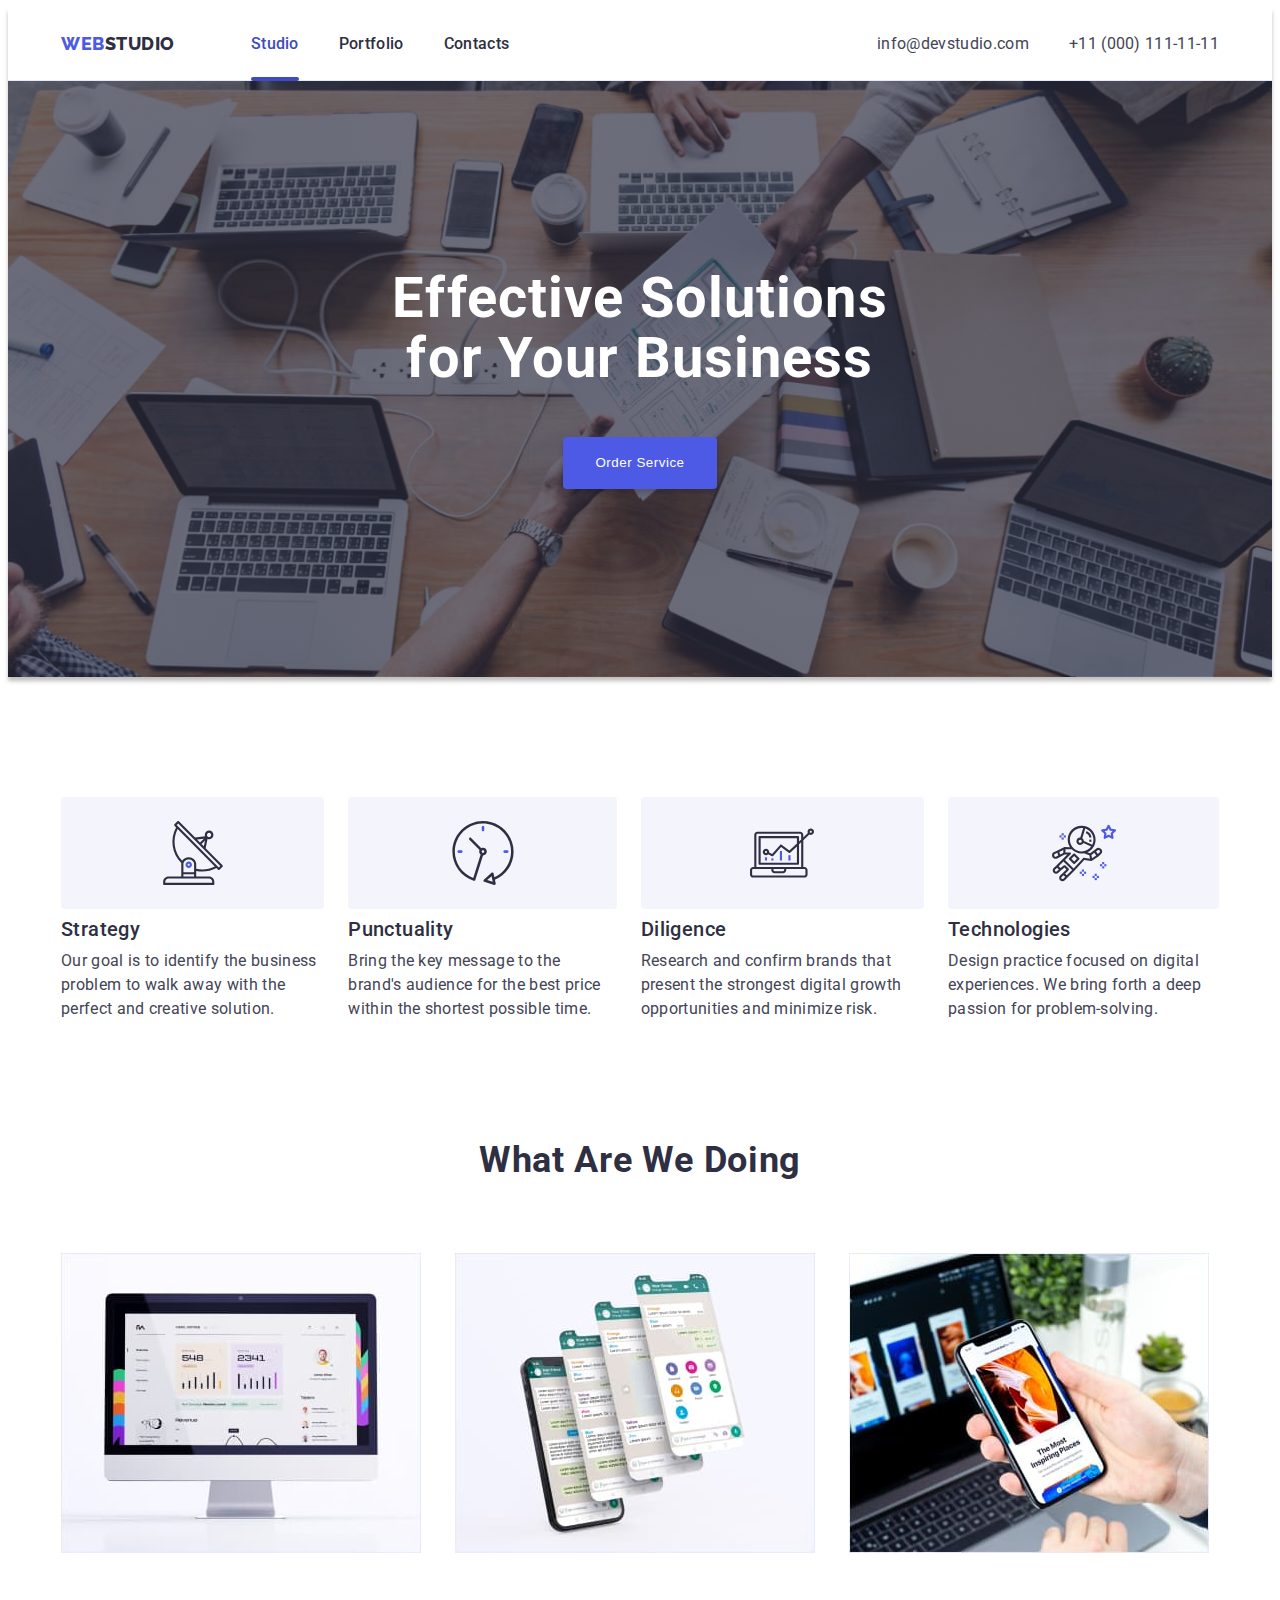
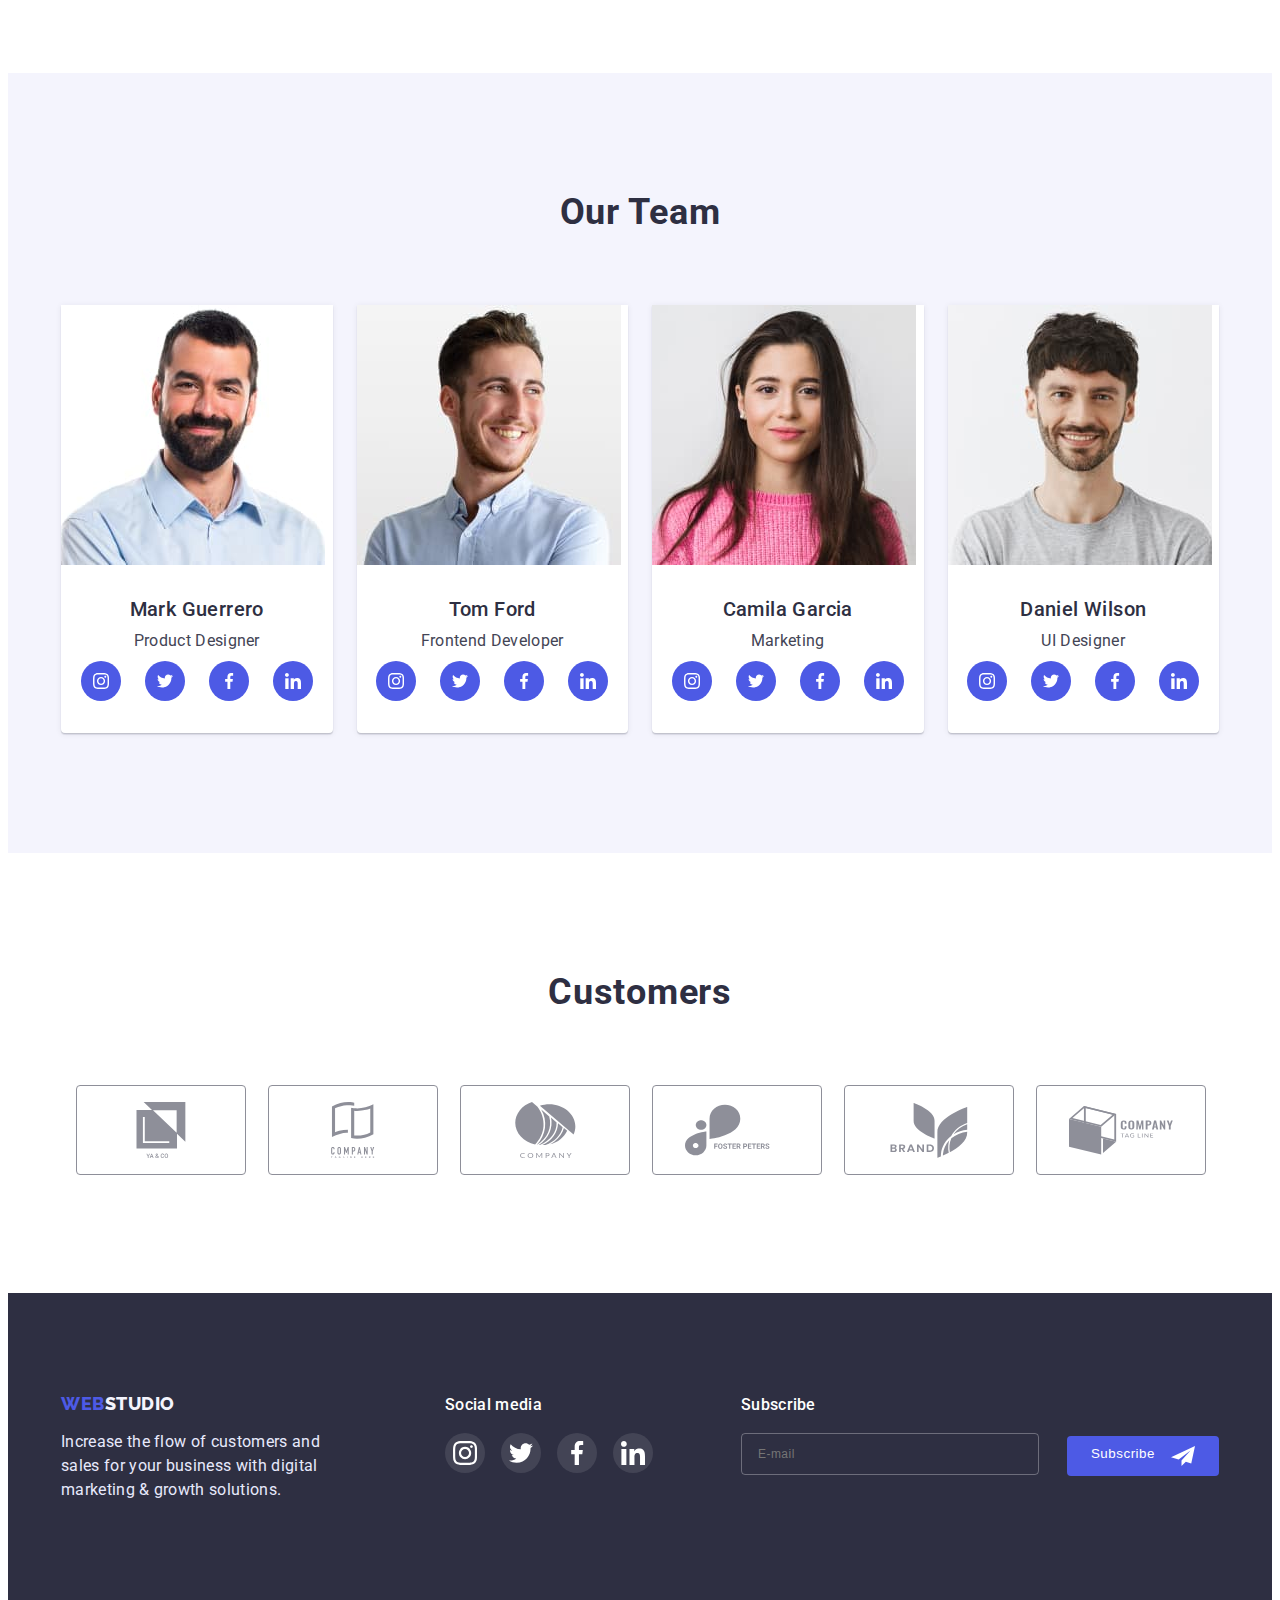
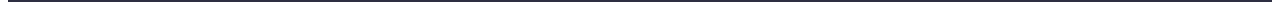
==== index.html @ 87331905 "Initial commit" ====
<!DOCTYPE html>
<html lang="en">
  <head>
    <meta charset="UTF-8" />
    <meta http-equiv="X-UA-Compatible" content="IE=edge" />
    <meta name="viewport" content="width=device-width, initial-scale=1.0" />
    <title>Webstudio</title>
    <!-- Fonts -->
    <link rel="preconnect" href="https://fonts.gstatic.com" />
    <link rel="preconnect" href="https://fonts.googleapis.com" />
    <link rel="preconnect" href="https://fonts.gstatic.com" crossorigin />
    <link
      href="https://fonts.googleapis.com/css2?family=Raleway:wght@800&family=Roboto:wght@400;500;700;900&display=swap"
      rel="stylesheet"
    />
    <!-- Normalize -->
    <link
      rel="stylesheet"
      href="https://cdnjs.cloudflare.com/ajax/libs/modern-normalize/1.1.0/modern-normalize.min.css"
      integrity="sha512-wpPYUAdjBVSE4KJnH1VR1HeZfpl1ub8YT/NKx4PuQ5NmX2tKuGu6U/JRp5y+Y8XG2tV+wKQpNHVUX03MfMFn9Q=="
      crossorigin="anonymous"
      referrerpolicy="no-referrer"
    />
    <!-- Styles -->
    <link rel="stylesheet" href="./css/styles.css" />
  </head>
  <body>
    <header class="header">
      <div class="container header-container">
        <nav class="header-nav">
          <a class="logo" href="./index.html">
            <span class="logo-text">Web</span>Studio
          </a>

          <ul class="header-menu">
            <li><a class="header-link link-page" href="">Studio</a></li>
            <li>
              <a class="header-link" href="./portfolio.html">Portfolio</a>
            </li>
            <li><a class="header-link" href="">Contacts</a></li>
          </ul>
        </nav>

        <address class="address">
          <ul class="address-menu">
            <li>
              <a class="address-link" href="mailto:info@devstudio.com"
                >info@devstudio.com
              </a>
            </li>
            <li>
              <a class="address-link" href="tel:+110001111111"
                >+11 (000) 111-11-11
              </a>
            </li>
          </ul>
        </address>
      </div>
    </header>
    <main>
      <section class="hero">
        <div class="container">
          <h1 class="hero-title">Effective Solutions for Your Business</h1>
          <button class="hero-btn" type="button" data-modal-open>
            Order Service
          </button>
        </div>
      </section>
      <section class="section future">
        <div class="container">
          <h2 class="visually-hidden">Skills</h2>
          <ul class="section-list">
            <li class="section-item icon-antenna">
              <h3 class="section-subtitle">Strategy</h3>
              <p class="section-text">
                Our goal is to identify the business problem to walk away with
                the perfect and creative solution.
              </p>
            </li>
            <li class="section-item icon-clock">
              <h3 class="section-subtitle">Punctuality</h3>
              <p class="section-text">
                Bring the key message to the brand's audience for the best price
                within the shortest possible time.
              </p>
            </li>
            <li class="section-item icon-diagram">
              <h3 class="section-subtitle">Diligence</h3>
              <p class="section-text">
                Research and confirm brands that present the strongest digital
                growth opportunities and minimize risk.
              </p>
            </li>
            <li class="section-item icon-astronaut">
              <h3 class="section-subtitle">Technologies</h3>
              <p class="section-text">
                Design practice focused on digital experiences. We bring forth a
                deep passion for problem-solving.
              </p>
            </li>
          </ul>
        </div>
      </section>
      <section class="section">
        <div class="container">
          <h2 class="section-title">What are we doing</h2>
          <ul class="work-list">
            <li class="work-item">
              <img src="./images/display.jpg" alt="one display" width="360" />
            </li>
            <li class="work-item">
              <img src="./images/phone.jpg" alt="thour phone" width="360" />
            </li>
            <li class="work-item">
              <img src="./images/laptop.jpg" alt="laptop phone" width="360" />
            </li>
          </ul>
        </div>
      </section>
      <section class="section section-bg">
        <div class="container">
          <h2 class="section-title">Our Team</h2>
          <ul class="team-list">
            <li class="team-item">
              <img
                src="./images/team_card_one.jpg"
                alt="Mark Guerrero"
                width="264"
              />
              <div class="team-content">
                <h3 class="section-subtitle">Mark Guerrero</h3>
                <p class="section-text">Product Designer</p>
                <ul class="socials-list">
                  <li class="socials-item">
                    <a class="socials-link" href="https://www.instagram.com/">
                      <svg class="socials-icon">
                        <use href="./images/icons.svg#icon-instagram"></use>
                      </svg>
                    </a>
                  </li>
                  <li class="socials-item">
                    <a class="socials-link" href="https://twitter.com/">
                      <svg class="socials-icon">
                        <use href="./images/icons.svg#icon-twitter"></use>
                      </svg>
                    </a>
                  </li>
                  <li class="socials-item">
                    <a class="socials-link" href="https://www.facebook.com/">
                      <svg class="socials-icon">
                        <use href="./images/icons.svg#icon-facebook"></use>
                      </svg>
                    </a>
                  </li>
                  <li class="socials-item">
                    <a class="socials-link" href="https://www.linkedin.com/">
                      <svg class="socials-icon">
                        <use href="./images/icons.svg#icon-linkedin"></use>
                      </svg>
                    </a>
                  </li>
                </ul>
              </div>
            </li>

            <li class="team-item">
              <img
                src="./images/team_card_two.jpg"
                alt="Tom Ford"
                width="264"
              />
              <div class="team-content">
                <h3 class="section-subtitle">Tom Ford</h3>
                <p class="section-text">Frontend Developer</p>
                <ul class="socials-list">
                  <li class="socials-item">
                    <a class="socials-link" href="https://www.instagram.com/">
                      <svg class="socials-icon">
                        <use href="./images/icons.svg#icon-instagram"></use>
                      </svg>
                    </a>
                  </li>
                  <li class="socials-item">
                    <a class="socials-link" href="https://twitter.com/">
                      <svg class="socials-icon">
                        <use href="./images/icons.svg#icon-twitter"></use>
                      </svg>
                    </a>
                  </li>
                  <li class="socials-item">
                    <a class="socials-link" href="https://www.facebook.com/">
                      <svg class="socials-icon">
                        <use href="./images/icons.svg#icon-facebook"></use>
                      </svg>
                    </a>
                  </li>
                  <li class="socials-item">
                    <a class="socials-link" href="https://www.linkedin.com/">
                      <svg class="socials-icon">
                        <use href="./images/icons.svg#icon-linkedin"></use>
                      </svg>
                    </a>
                  </li>
                </ul>
              </div>
            </li>

            <li class="team-item">
              <img
                src="./images/team_card_three.jpg"
                alt="Camila Garcia"
                width="264"
              />
              <div class="team-content">
                <h3 class="section-subtitle">Camila Garcia</h3>
                <p class="section-text">Marketing</p>
                <ul class="socials-list">
                  <li class="socials-item">
                    <a class="socials-link" href="https://www.instagram.com/">
                      <svg class="socials-icon">
                        <use href="./images/icons.svg#icon-instagram"></use>
                      </svg>
                    </a>
                  </li>
                  <li class="socials-item">
                    <a class="socials-link" href="https://twitter.com/">
                      <svg class="socials-icon">
                        <use href="./images/icons.svg#icon-twitter"></use>
                      </svg>
                    </a>
                  </li>
                  <li class="socials-item">
                    <a class="socials-link" href="https://www.facebook.com/">
                      <svg class="socials-icon">
                        <use href="./images/icons.svg#icon-facebook"></use>
                      </svg>
                    </a>
                  </li>
                  <li class="socials-item">
                    <a class="socials-link" href="https://www.linkedin.com/">
                      <svg class="socials-icon">
                        <use href="./images/icons.svg#icon-linkedin"></use>
                      </svg>
                    </a>
                  </li>
                </ul>
              </div>
            </li>

            <li class="team-item">
              <img
                src="./images/team_card_thour.jpg"
                alt="Daniel Wilson"
                width="264"
              />
              <div class="team-content">
                <h3 class="section-subtitle">Daniel Wilson</h3>
                <p class="section-text">UI Designer</p>
                <ul class="socials-list">
                  <li class="socials-item">
                    <a class="socials-link" href="https://www.instagram.com/">
                      <svg class="socials-icon">
                        <use href="./images/icons.svg#icon-instagram"></use>
                      </svg>
                    </a>
                  </li>
                  <li class="socials-item">
                    <a class="socials-link" href="https://twitter.com/">
                      <svg class="socials-icon">
                        <use href="./images/icons.svg#icon-twitter"></use>
                      </svg>
                    </a>
                  </li>
                  <li class="socials-item">
                    <a class="socials-link" href="https://www.facebook.com/">
                      <svg class="socials-icon">
                        <use href="./images/icons.svg#icon-facebook"></use>
                      </svg>
                    </a>
                  </li>
                  <li class="socials-item">
                    <a class="socials-link" href="https://www.linkedin.com/">
                      <svg class="socials-icon">
                        <use href="./images/icons.svg#icon-linkedin"></use>
                      </svg>
                    </a>
                  </li>
                </ul>
              </div>
            </li>
          </ul>
        </div>
      </section>
      <section class="section">
        <div class="container">
          <h2 class="section-title">Customers</h2>
          <ul class="section-customers-list">
            <li class="section-customers-item">
              <a class="section-customers-link" href="#">
                <svg class="section-customers-icon">
                  <use href="./images/icons.svg#icon-group-4"></use>
                </svg>
              </a>
            </li>
            <li class="section-customers-item">
              <a class="section-customers-link" href="#">
                <svg class="section-customers-icon">
                  <use href="./images/icons.svg#icon-group-1"></use>
                </svg>
              </a>
            </li>
            <li class="section-customers-item">
              <a class="section-customers-link" href="#">
                <svg class="section-customers-icon">
                  <use href="./images/icons.svg#icon-group-2"></use>
                </svg>
              </a>
            </li>
            <li class="section-customers-item">
              <a class="section-customers-link" href="#">
                <svg class="section-customers-icon">
                  <use href="./images/icons.svg#icon-group-3"></use>
                </svg>
              </a>
            </li>
            <li class="section-customers-item">
              <a class="section-customers-link" href="#">
                <svg class="section-customers-icon">
                  <use href="./images/icons.svg#icon-group-5"></use>
                </svg>
              </a>
            </li>
            <li class="section-customers-item">
              <a class="section-customers-link" href="#">
                <svg class="section-customers-icon">
                  <use href="./images/icons.svg#icon-group-6"></use>
                </svg>
              </a>
            </li>
          </ul>
        </div>
      </section>
    </main>
    <footer class="footer">
      <div class="container footer-container">
        <div>
          <a class="footer-logo" href="./index.html">
            <span class="footer-logo-text">Web</span>Studio
          </a>
          <p class="footer-text">
            Increase the flow of customers and sales for your business with
            digital marketing & growth solutions.
          </p>
        </div>
        <div class="footer-socials">
          <h2 class="footer-socials-title">Social media</h2>
          <ul class="footer-socials-list">
            <li class="footer-socials-item">
              <a class="footer-socials-link" href="https://www.instagram.com/">
                <svg class="footer-socials-icon">
                  <use href="./images/icons.svg#icon-instagram"></use>
                </svg>
              </a>
            </li>
            <li class="footer-socials-item">
              <a class="footer-socials-link" href="https://twitter.com/">
                <svg class="footer-socials-icon">
                  <use href="./images/icons.svg#icon-twitter"></use>
                </svg>
              </a>
            </li>
            <li class="footer-socials-item">
              <a class="footer-socials-link" href="https://www.facebook.com/">
                <svg class="footer-socials-icon">
                  <use href="./images/icons.svg#icon-facebook"></use>
                </svg>
              </a>
            </li>
            <li class="footer-socials-item">
              <a class="footer-socials-link" href="https://www.linkedin.com/">
                <svg class="footer-socials-icon">
                  <use href="./images/icons.svg#icon-linkedin"></use>
                </svg>
              </a>
            </li>
          </ul>
        </div>

        <form class="subscribe">
          <h2 class="footer-socials-title">Subscribe</h2>
          <input
            class="subscribe-email"
            name="email"
            type="email"
            placeholder="E-mail"
          />
          <button class="footer-btn" type="submit">
            Subscribe
            <svg class="footer-icon-subscribe">
              <use href="./images/icons.svg#icon-telegram"></use>
            </svg>
          </button>
        </form>
      </div>
    </footer>

    <!-- Modal  -->
    <div class="backdrop is-hidden" data-modal>
      <div class="modal">
        <button class="modal-close" type="button" data-modal-close>
          <svg class="modal-close-icon">
            <use href="images/icons.svg#icon-close"></use>
          </svg>
        </button>

        <!-- Form  -->

        <div class="contact-form">
          <p class="contact-text">
            Leave your contacts and we will call you back
          </p>
          <form name="form" autocomplete="off">
            <label class="form-label" for="user-name">Name</label>
            <div class="form-group">
              <input
                class="form-input"
                id="user-name"
                type="text"
                name="user-name"
              />
              <svg class="form-icon" width="18" height="18">
                <use href="images/icons.svg#icon-person"></use>
              </svg>
            </div>

            <label class="form-label" for="user-phone">Phone</label>
            <div class="form-group">
              <input
                class="form-input"
                id="user-phone"
                type="tel"
                name="user-phone"
              />
              <svg class="form-icon" width="18" height="24">
                <use href="images/icons.svg#icon-phone1"></use>
              </svg>
            </div>

            <label class="form-label" for="user-email">Email</label>
            <div class="form-group">
              <input
                class="form-input"
                id="user-email"
                type="email"
                name="user-email"
              />
              <svg class="form-icon" width="18" height="24">
                <use href="images/icons.svg#icon-email"></use>
              </svg>
            </div>

            <label class="form-label form-label-comment" for="user-comment"
              >Comment
              <textarea
                class="form-textarea"
                name="user-comment"
                id="user-comment"
                placeholder="Text input"
              >
              </textarea>
            </label>

            <div class="form-group">
              <label class="form-accept">
                <input
                  class="form-accept-chekbox"
                  type="checkbox"
                  name="accept-privacy"
                />
                <span class="checkbox">
                  <svg class="checked-icon">
                    <use href="./images/icons.svg#icon-vector"></use>
                  </svg>
                </span>
                <span class="form-accept-text"
                  >I accept the terms and conditions of the</span
                >
                <a class="web-privacy" href="#">Privacy Policy</a>
              </label>
            </div>
            <button class="hero-btn contact-form-btn" type="submit">
              Send
            </button>
          </form>
        </div>
      </div>
    </div>

    <script src="./js/modal.js"></script>
  </body>
</html>
---- css/styles.css ----
:root {
  --color-brand: #4d5ae5;
  --color-pressed-state: #404bbf;
  --color-title: #2e2f42;
  --color-text: #434455;
  --color-primary: #ffffff;
  --timing-function: 250ms cubic-bezier(0.4, 0, 0.2, 1);
}

body {
  font-family: 'Roboto', sans-serif;
  font-size: 16px;
  background-color: var(--color-primary);
  color: var(--color-text);
}

p,
h1,
h2,
h3,
h4,
h5,
h6 {
  margin: 0;
}

img {
  display: block;
  max-width: 100%;
  height: auto;
  object-fit: cover;
}

.container {
  width: 1158px;
  margin: 0 auto;
  padding: 0 15px;
}

ul {
  list-style-type: none;
  margin: 0;
  padding: 0;
}

/* Head  */

.header {
  border-bottom: 1px solid #e7e9fc;
  box-shadow: 0px 4px 4px rgba(0, 0, 0, 0.25);
}

.header-container {
  display: flex;
  align-items: center;
}

.header-nav {
  display: flex;
  align-items: center;
  flex-grow: 1;
  gap: 76px;
}

.logo {
  color: var(--color-title);
  font-size: 18px;
  line-height: 1.33;
  font-weight: 800;
  text-decoration: none;
  text-transform: uppercase;
  font-family: 'Raleway', sans-serif;
  letter-spacing: 0.03em;
}

.logo-text {
  color: var(--color-brand);
}

.header-menu {
  display: flex;
  gap: 40px;
}

.header-link {
  display: block;
  padding: 24px 0;

  position: relative;

  color: var(--color-title);
  font-weight: 500;
  text-decoration: none;
  letter-spacing: 0.02em;
  line-height: 1.5;

  transition: color var(--timing-function);
}

.link-page {
  color: var(--color-pressed-state);
}

.link-page::after {
  content: '';

  position: absolute;

  display: block;
  bottom: -1px;
  width: 100%;
  height: 4px;
  border-radius: 4px;

  background-color: var(--color-pressed-state);
}

.header-link:hover {
  color: var(--color-pressed-state);
}

.address-menu {
  display: flex;
  gap: 40px;
}

.address-link {
  color: var(--color-text);
  text-decoration: none;
  font-style: normal;
  letter-spacing: 0.02em;
  line-height: 1.5;

  padding: 24px 0;

  transition: color var(--timing-function);
}

.address-link:hover {
  color: var(--color-pressed-state);
}

/* Hero */
.hero {
  background-color: rgba(46, 47, 66, 0.7);
  background-image: linear-gradient(
      rgba(46, 47, 66, 0.7),
      rgba(46, 47, 66, 0.7)
    ),
    url('../images/people-office.jpg');
  background-repeat: no-repeat;
  background-position: center;
  background-size: cover;
  box-shadow: 0px 4px 4px rgba(0, 0, 0, 0.25);

  max-width: 1440px;
  text-align: center;

  margin-left: auto;
  margin-right: auto;
  padding-top: 188px;
  padding-bottom: 188px;
}

.hero-title {
  color: var(--color-primary);
  font-size: 56px;
  line-height: 1.07;
  text-align: center;
  letter-spacing: 0.02em;
  max-width: 496px;

  margin: 0 auto 48px;
}

.hero-btn {
  color: var(--color-primary);
  background-color: var(--color-brand);
  box-shadow: 0px 4px 4px rgba(0, 0, 0, 0.15);
  border: none;

  border-radius: 4px;
  cursor: pointer;
  font-weight: 500;
  letter-spacing: 0.04em;
  line-height: 1.5;

  padding: 16px 32px;

  transition: background-color var(--timing-function);
}

.hero-btn:hover {
  background-color: var(--color-pressed-state);
}

/* Sections */

.visually-hidden {
  position: absolute;
  width: 1px;
  height: 1px;
  margin: -1px;
  border: 0;
  padding: 0;
  white-space: nowrap;
  clip-path: inset(100%);
  clip: rect(0 0 0 0);
  overflow: hidden;
}

.section {
  padding: 120px 0;
}

.future {
  padding-bottom: 0;
}

.section-list {
  display: flex;
  gap: 24px;
}

.section-list > li {
  flex-basis: calc((100%-72px) / 4);
}

.section-item::before {
  content: '';
  display: block;
  height: 112px;
  background-color: #f4f4fd;
  border-radius: 4px;
  background-size: auto;
  background-repeat: no-repeat;
  background-position: center;
  margin-bottom: 8px;
}

.icon-antenna::before {
  background-image: url(../images/antenna.svg);
}

.icon-clock::before {
  background-image: url(../images/clock.svg);
}

.icon-diagram::before {
  background-image: url(../images/diagram.svg);
}

.icon-astronaut::before {
  background-image: url(../images/astronaut.svg);
}

.section-subtitle {
  color: var(--color-title);
  font-size: 20px;
  line-height: 1.2;
  font-weight: 500;
  letter-spacing: 0.02em;

  margin-bottom: 8px;
}

.section-text {
  letter-spacing: 0.02em;
  line-height: 1.5;
}

.section-title {
  color: var(--color-title);
  font-size: 36px;
  line-height: 1.11;
  text-transform: capitalize;
  text-align: center;
  letter-spacing: 0.02em;

  margin-bottom: 72px;
}

.section-bg {
  background-color: #f4f4fd;
}

.work-list {
  display: flex;
  flex-wrap: wrap;
  gap: 24px;
}

.work-item {
  flex-basis: calc((100% - 48px) / 3);
}

.team-list {
  display: flex;
  flex-wrap: wrap;
  gap: 24px;
}

.team-item {
  flex-basis: calc((100% - 72px) / 4);

  background-color: #ffffff;
  box-shadow: 0px 1px 6px rgba(46, 47, 66, 0.08),
    0px 1px 1px rgba(46, 47, 66, 0.16), 0px 2px 1px rgba(46, 47, 66, 0.08);
  border-radius: 0px 0px 4px 4px;
}

.team-content {
  text-align: center;
  padding: 32px 0;
}

/* Socials icons */

.socials-list {
  display: flex;
  justify-content: center;
  gap: 24px;
  margin-top: 8px;
}

.socials-item {
  width: 40px;
  height: 40px;
}

.socials-link {
  display: flex;
  align-items: center;
  justify-content: center;
  width: 100%;
  height: 100%;
  border-radius: 50%;
  background-color: var(--color-brand);
  fill: var(--color-primary);

  transition: background-color var(--timing-function);
}

.socials-link:hover,
.socials-link:focus {
  background-color: var(--color-pressed-state);
}

.socials-icon {
  width: 16px;
  height: 16px;
}

/* Customers */

.section-customers-list {
  display: flex;
  gap: 24px;
  justify-content: center;
}

.section-customers-item {
  width: 168px;
  height: 88px;
}

.section-customers-link {
  display: flex;
  align-items: center;
  justify-content: center;
  width: 100%;
  height: 100%;
  border: 1px solid #8e8f99;
  fill: #8e8f99;
  border-radius: 4px;

  transition: fill var(--timing-function), border var(--timing-function);
}

.section-customers-link:hover,
.section-customers-link:focus {
  fill: var(--color-pressed-state);
  border: 1px solid var(--color-pressed-state);
}

.section-customers-icon {
  width: 104px;
  height: 56px;
}

/* Footer  */
.footer {
  background-color: var(--color-title);

  padding-top: 100px;
  padding-bottom: 100px;
}

.footer-container {
  display: flex;
}

.footer-logo {
  color: #f4f4fd;

  text-decoration: none;
  text-transform: uppercase;
  font-family: 'Raleway', sans-serif;
  font-size: 18px;
  line-height: 1.18;
  font-weight: 800;
  letter-spacing: 0.03em;

  display: block;
  margin-bottom: 16px;
}

.footer-logo-text {
  color: var(--color-brand);
}

.footer-text {
  color: #e7e9fc;

  letter-spacing: 0.02em;
  line-height: 1.5;
  width: 264px;
}

.footer-socials {
  margin-left: 120px;
}

.footer-socials-title {
  margin-bottom: 16px;

  color: var(--color-primary);

  font-size: 16px;
  font-weight: 500;
  letter-spacing: 0.02em;
  line-height: 1.5;
}

.footer-socials-list {
  display: flex;
  justify-content: center;
  gap: 16px;
}

.footer-socials-item {
  width: 40px;
  height: 40px;
}

.footer-socials-link {
  display: flex;
  align-items: center;
  justify-content: center;
  width: 100%;
  height: 100%;
  border-radius: 50%;
  background-color: rgba(255, 255, 255, 0.1);
  fill: var(--color-primary);

  transition: background-color var(--timing-function);
}

.footer-socials-link:hover,
.footer-socials-link:focus {
  background-color: #31d0aa;
}

.footer-socials-icon {
  width: 24px;
  height: 24px;
}

.subscribe {
  margin-left: auto;
}

.subscribe-email {
  padding: 8px 16px;
  width: 264px;

  font-size: 12px;
  line-height: 2;
  letter-spacing: 0.04em;
  color: rgba(255, 255, 255, 0.6);
  background-color: transparent;

  border: 1px solid rgba(255, 255, 255, 0.3);
  border-radius: 4px;
}

.footer-btn {
  display: inline-flex;
  margin-left: 24px;
  padding: 8px 24px;

  color: var(--color-primary);
  background-color: var(--color-brand);
  border: none;

  border-radius: 4px;
  cursor: pointer;
  font-weight: 500;
  letter-spacing: 0.04em;
  line-height: 1.5;

  transition: background-color var(--timing-function);
}

.footer-btn:hover {
  background-color: var(--color-pressed-state);
}

.footer-icon-subscribe {
  fill: var(--color-primary);

  margin-left: 16px;
  width: 24px;
  height: 24px;
}

/* Portfolio  */

.section-portfolio {
  padding-top: 96px;
  padding-bottom: 120px;
}

.logo-icon {
  color: var(--color-brand);
  text-shadow: 0px 4px 4px rgba(0, 0, 0, 0.25);
}

.filters-menu {
  display: flex;
  justify-content: center;
  margin-bottom: 72px;
  gap: 24px;
}

.filters-buttons {
  background-color: #f4f4fd;
  color: var(--color-brand);

  font-weight: 400;
  text-align: center;
  letter-spacing: 0.04em;
  cursor: pointer;
  border: 1px solid #e7e9fc;
  border-radius: 4px;
  border: none;
  line-height: 1.5;

  padding: 12px 24px;

  transition: color var(--timing-function),
    background-color var(--timing-function), box-shadow var(--timing-function);
}

.filters-buttons:hover,
.filters-buttons:focus {
  color: var(--color-primary);
  background-color: var(--color-pressed-state);
  box-shadow: 0px 3px 1px rgba(0, 0, 0, 0.1), 0px 2px 1px rgba(0, 0, 0, 0.08),
    0px 2px 2px rgba(0, 0, 0, 0.12);
}

.project-list {
  display: flex;
  flex-wrap: wrap;
}

.project-item {
  flex-basis: calc((100% - 48px) / 3);
  margin-right: 24px;
  margin-bottom: 48px;
}

.project-item:nth-child(3n) {
  margin-right: 0;
}

.project-item:nth-child(n + 7) {
  margin-bottom: 0;
}

.project-link {
  display: block;
  text-decoration: none;
  color: currentColor;

  transition: box-shadow var(--timing-function);
}

.project-link:hover,
.project-link:focus {
  box-shadow: 0px 1px 6px rgba(46, 47, 66, 0.08),
    0px 1px 1px rgba(46, 47, 66, 0.16), 0px 2px 1px rgba(46, 47, 66, 0.08);
}

.project-content {
  border: 1px solid #e7e9fc;
  border-top: none;
  padding: 32px 16px;
}

.project-image {
  position: relative;
  overflow: hidden;
}

.project-description {
  position: absolute;
  top: 0;
  left: 0;
  width: 100%;
  height: 100%;

  transform: translateY(100%);
  transition: transform var(--timing-function);

  background-color: var(--color-brand);
}

.project-link:hover .project-description {
  transform: translateY(0);
}

.project-text {
  padding: 40px 32px 164px 32px;

  letter-spacing: 0.02em;
  line-height: 1.5;
  color: #f4f4fd;
}

/* Modal */

.backdrop {
  position: fixed;
  top: 0;
  left: 0;
  width: 100%;
  height: 100%;

  display: flex;
  align-items: center;
  justify-content: center;

  padding-top: 88px;
  padding-bottom: 12px;

  background-color: rgba(46, 47, 66, 0.4);

  transition: opacity var(--timing-function), visibility var(--timing-function);
}

.backdrop.is-hidden {
  opacity: 0;
  visibility: hidden;
  pointer-events: none;
}

.modal {
  position: absolute;

  top: 50%;
  left: 50%;
  transform: translate(-50%, -50%);
  padding: 72px 24px 24px;

  width: 100%;

  max-width: 408px;
  min-height: 576px;

  background-color: #fcfcfc;
  box-shadow: 0px 1px 1px rgba(0, 0, 0, 0.14), 0px 1px 3px rgba(0, 0, 0, 0.12),
    0px 2px 1px rgba(0, 0, 0, 0.2);
  border-radius: 4px;
}

.modal-close {
  position: absolute;
  top: 24px;
  right: 24px;

  display: flex;
  align-items: center;
  justify-content: center;

  border-radius: 50%;
  width: 24px;
  height: 24px;
  background: #e7e9fc;
  border: 1px solid rgba(0, 0, 0, 0.1);

  transition: background-color var(--timing-function),
    fill var(--timing-function), border var(--timing-function);
}

.modal-close-icon {
  width: 8px;
  height: 8px;
}

.modal-close:hover,
.modal-close:focus {
  background-color: var(--color-pressed-state);
  fill: var(--color-primary);
  border: none;
}

/* Form  */

.contact-form {
}

.contact-text {
  text-align: center;

  margin-bottom: 16px;

  color: var(--color-title);
  font-weight: 500;
  letter-spacing: 0.02em;
  line-height: 1.5;
}

.form-label {
  display: flex;
  flex-direction: column;
  margin-bottom: 4px;

  color: #8e8f99;
  font-size: 12px;
  line-height: 1.17;
  letter-spacing: 0.01em;
}

.form-label:nth-child(n + 2) {
  margin-top: 8px;
}

.form-label-comment {
  margin-bottom: 16px;
}

.form-group {
  position: relative;
}

.form-input {
  padding-left: 38px;
  width: 100%;
  height: 40px;

  border: 1px solid rgba(33, 33, 33, 0.2);
  border-radius: 4px;
  outline: none;

  transition: border var(--timing-function);
}

.form-input:focus {
  border: 1px solid var(--color-brand);
}

.form-icon {
  position: absolute;

  top: 50%;
  left: 16px;
  transform: translateY(-50%);

  fill: var(--color-title);

  transition: fill var(--timing-function);
}

.form-input:focus + .form-icon {
  fill: var(--color-brand);
}

.form-textarea {
  resize: none;

  width: 100%;
  height: 120px;
  padding-left: 16px;
  border: 1px solid rgba(33, 33, 33, 0.2);
  border-radius: 4px;
  outline: none;

  transition: border var(--timing-function);
}

.form-textarea:focus {
  border: 1px solid var(--color-brand);
}
.form-textarea::placeholder {
  color: rgba(117, 117, 117, 0.5);
  letter-spacing: 0.04em;
  font-size: 12px;
  line-height: 1.17;
}

.contact-form-btn {
  display: flex;
  align-content: center;
  margin: 24px auto 0 auto;
  width: 169px;
  justify-content: center;
}

.form-accept {
  color: #757575;
  font-size: 12px;
  line-height: 1.17;
  letter-spacing: 0.04em;
}
.form-accept-chekbox {
  position: absolute;
  appearance: none;
}
.checkbox {
  display: inline-flex;
  justify-content: center;
  align-items: center;
  width: 16px;
  height: 16px;
  overflow: hidden;

  border: 1.25px solid var(--color-title);
  border-radius: 2px;

  background-color: var(--color-primary);
  background-repeat: no-repeat;
  background-origin: content-box;
  background-position: 50% 50%;
}

.form-accept-chekbox:checked + .checkbox {
  background-color: var(--color-pressed-state);
  border: 1.25px solid var(--color-pressed-state);
}

.form-accept-chekbox:checked + .checkbox + .checked-icon {
  fill: var(--color-pressed-state);
}

.checked-icon {
  width: 10px;
  height: 8px;
  fill: var(--color-primary);
}

.form-accept-text {
  padding-left: 8px;
}

.web-privacy {
  color: var(--color-brand);
  text-decoration: underline;
}
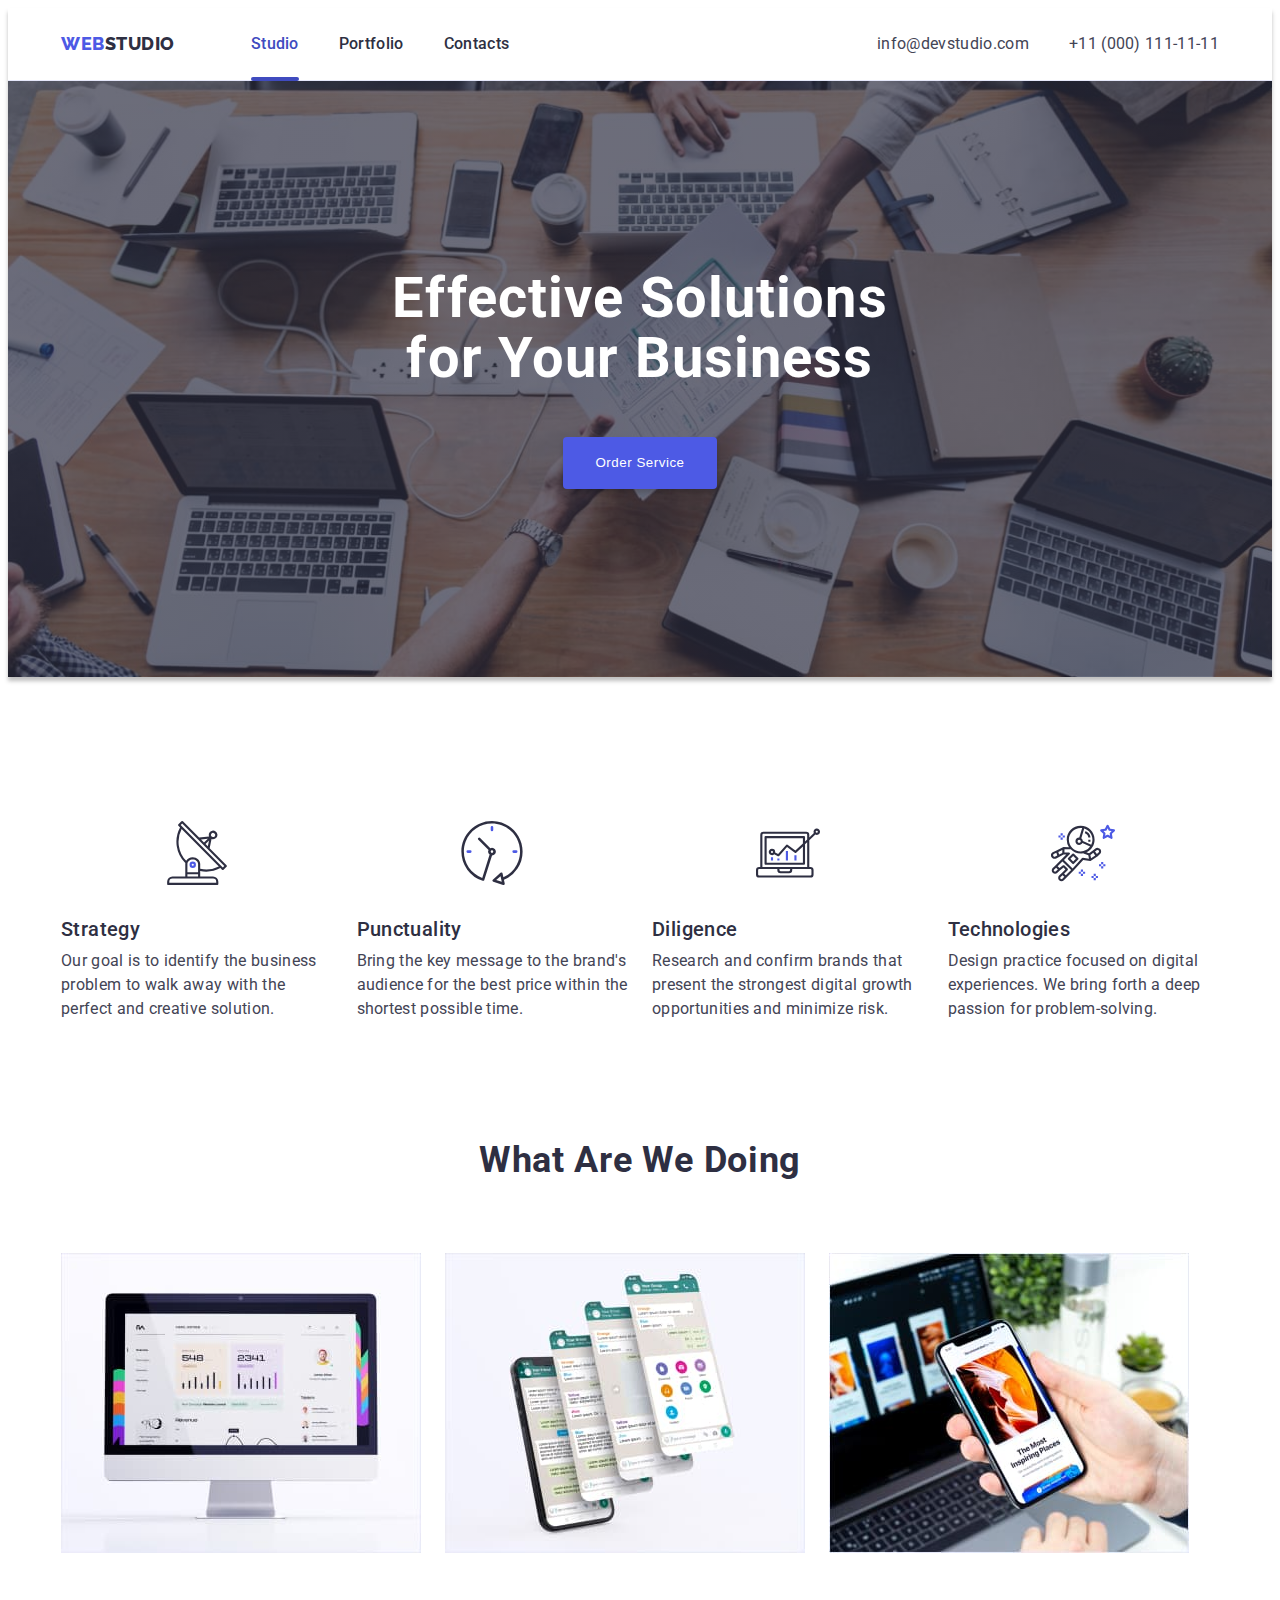
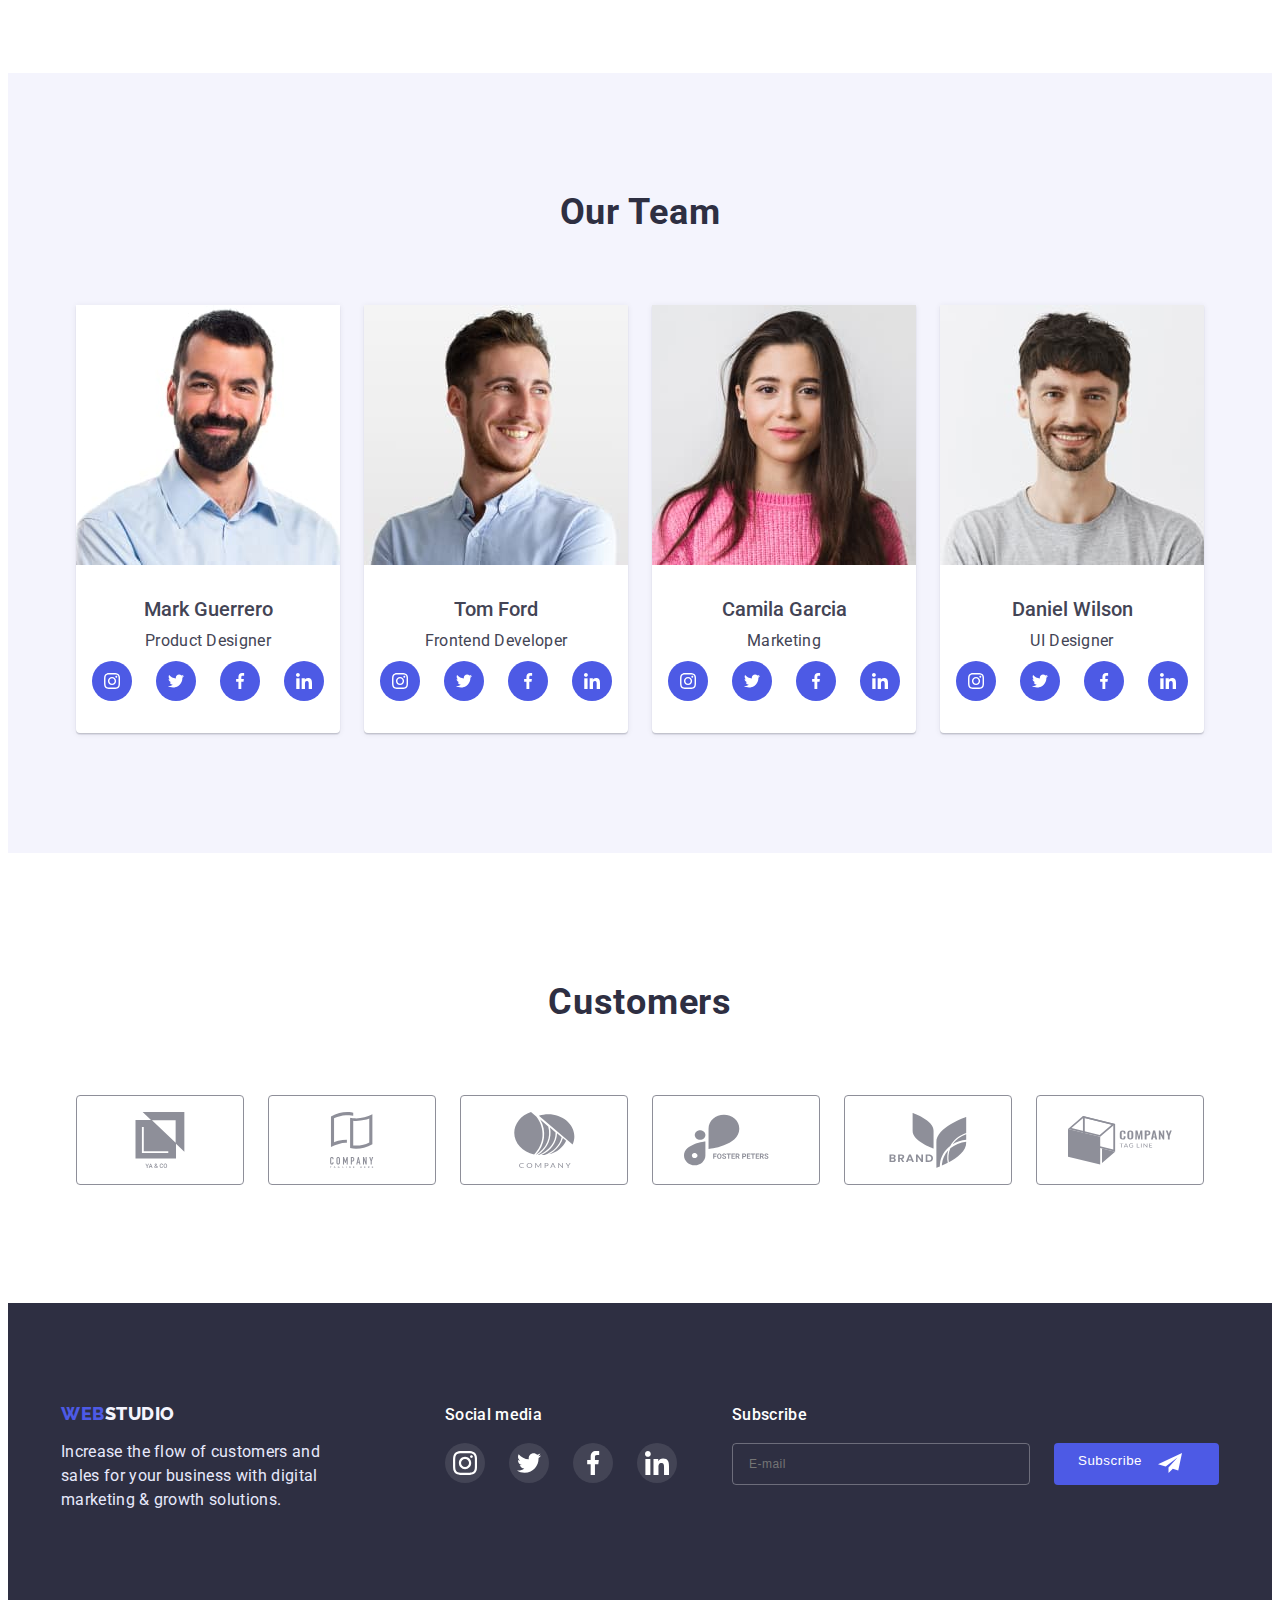
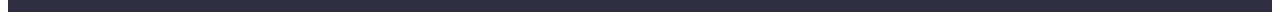
==== commit 76bcbdb2: "hw-07" ====
--- a/index.html
+++ b/index.html
@@ -24,7 +24,9 @@
     <!-- Styles -->
     <link rel="stylesheet" href="./css/styles.css" />
   </head>
+
   <body>
+    <!-- Head  -->
     <header class="header">
       <div class="container header-container">
         <nav class="header-nav">
@@ -33,7 +35,9 @@
           </a>
 
           <ul class="header-menu">
-            <li><a class="header-link link-page" href="">Studio</a></li>
+            <li>
+              <a class="header-link link-page" href="./index.html">Studio</a>
+            </li>
             <li>
               <a class="header-link" href="./portfolio.html">Portfolio</a>
             </li>
@@ -55,45 +59,146 @@
             </li>
           </ul>
         </address>
+
+        <button
+          class="menu-toggle-open js-open-menu"
+          aria-expanded="false"
+          aria-controls="mobile-menu"
+        >
+          <svg width="32" height="22">
+            <use href="./images/icons.svg#icon-menu-hamburger"></use>
+          </svg>
+        </button>
+
+        <!-- Mobile Menu -->
+        <div class="menu-container js-menu-container" id="mobile-menu">
+          <button class="menu-toggle js-close-menu">
+            <svg width="8" height="8">
+              <use href="./images/icons.svg#icon-close"></use>
+            </svg>
+          </button>
+
+          <ul class="menu-list">
+            <li class="menu-item">
+              <a href="./index.html" class="menu-link-nav">Studio</a>
+            </li>
+            <li class="menu-item">
+              <a href="./portfolio.html" class="menu-link-nav">Portfolio</a>
+            </li>
+            <li class="menu-item">
+              <a href="" class="menu-link-nav active">Contacts</a>
+            </li>
+          </ul>
+
+          <div>
+            <address class="menu-address-wrap">
+              <ul class="">
+                <li class="menu-item">
+                  <a href="tel:+110001111111" class="menu-address active"
+                    >+11 (000) 111-11-11</a
+                  >
+                </li>
+                <li class="menu-item">
+                  <a href="mailto:info@devstudio.com" class="menu-address mail"
+                    >info@devstudio.com</a
+                  >
+                </li>
+              </ul>
+            </address>
+
+            <ul class="menu-social">
+              <li class="menu-social-item">
+                <a class="menu-link" href="#">
+                  <svg class="menu-soc-icon">
+                    <use href="./images/icons.svg#icon-instagram"></use>
+                  </svg>
+                </a>
+              </li>
+              <li class="menu-social-item">
+                <a class="menu-link" href="#">
+                  <svg class="menu-soc-icon">
+                    <use href="./images/icons.svg#icon-twitter"></use>
+                  </svg>
+                </a>
+              </li>
+              <li class="menu-social-item">
+                <a class="menu-link" href="#">
+                  <svg class="menu-soc-icon">
+                    <use href="./images/icons.svg#icon-facebook"></use>
+                  </svg>
+                </a>
+              </li>
+              <li class="menu-social-item">
+                <a class="menu-link" href="#">
+                  <svg class="menu-soc-icon">
+                    <use href="./images/icons.svg#icon-linkedin"></use>
+                  </svg>
+                </a>
+              </li>
+            </ul>
+          </div>
+        </div>
       </div>
     </header>
+
     <main>
+      <!-- Hero  -->
       <section class="hero">
-        <div class="container">
-          <h1 class="hero-title">Effective Solutions for Your Business</h1>
-          <button class="hero-btn" type="button" data-modal-open>
-            Order Service
-          </button>
-        </div>
+        <h1 class="hero-title">Effective Solutions for Your Business</h1>
+        <button class="hero-btn" type="button" data-modal-open>
+          Order Service
+        </button>
       </section>
-      <section class="section future">
+
+      <!-- Advantage -->
+      <section class="advantage">
         <div class="container">
           <h2 class="visually-hidden">Skills</h2>
-          <ul class="section-list">
-            <li class="section-item icon-antenna">
+          <ul class="advantage-list">
+            <li class="advantage-item">
+              <div class="advantage-icon">
+                <svg class="advantage-img">
+                  <use href="./images/icons.svg#icon-antenna"></use>
+                </svg>
+              </div>
               <h3 class="section-subtitle">Strategy</h3>
-              <p class="section-text">
+              <p class="advantage-text">
                 Our goal is to identify the business problem to walk away with
                 the perfect and creative solution.
               </p>
             </li>
-            <li class="section-item icon-clock">
+            <li class="advantage-item">
+              <div class="advantage-icon">
+                <svg class="advantage-img">
+                  <use href="./images/icons.svg#icon-clock"></use>
+                </svg>
+              </div>
               <h3 class="section-subtitle">Punctuality</h3>
-              <p class="section-text">
+              <p class="advantage-text">
                 Bring the key message to the brand's audience for the best price
                 within the shortest possible time.
               </p>
             </li>
-            <li class="section-item icon-diagram">
+            <li class="advantage-item">
+              <div class="advantage-icon">
+                <svg class="advantage-img">
+                  <use href="./images/icons.svg#icon-diagram"></use>
+                </svg>
+              </div>
               <h3 class="section-subtitle">Diligence</h3>
-              <p class="section-text">
+              <p class="advantage-text">
                 Research and confirm brands that present the strongest digital
                 growth opportunities and minimize risk.
               </p>
             </li>
-            <li class="section-item icon-astronaut">
+            <li class="advantage-item">
+              <div class="advantage-icon">
+                <svg class="advantage-img">
+                  <use href="./images/icons.svg#icon-astronaut"></use>
+                </svg>
+              </div>
               <h3 class="section-subtitle">Technologies</h3>
-              <p class="section-text">
+              <p class="advantage-text">
                 Design practice focused on digital experiences. We bring forth a
                 deep passion for problem-solving.
               </p>
@@ -101,58 +206,85 @@
           </ul>
         </div>
       </section>
-      <section class="section">
+
+      <!-- Work  -->
+      <section class="work">
         <div class="container">
           <h2 class="section-title">What are we doing</h2>
           <ul class="work-list">
-            <li class="work-item">
-              <img src="./images/display.jpg" alt="one display" width="360" />
-            </li>
-            <li class="work-item">
-              <img src="./images/phone.jpg" alt="thour phone" width="360" />
-            </li>
-            <li class="work-item">
-              <img src="./images/laptop.jpg" alt="laptop phone" width="360" />
+            <li>
+              <img
+                class="work-img"
+                srcset="./images/display.jpg 1x, ./images/display@2.jpg 2x"
+                src="./images/display.jpg"
+                alt="one display"
+                width="360"
+              />
+            </li>
+            <li>
+              <img
+                class="work-img"
+                srcset="./images/phone.jpg 1x, ./images/phone@2.jpg 2x"
+                src="./images/phone.jpg"
+                alt="thour phone"
+                width="360"
+              />
+            </li>
+            <li>
+              <img
+                class="work-img"
+                srcset="./images/laptop.jpg 1x, ./images/laptop@2.jpg 2x"
+                src="./images/laptop.jpg"
+                alt="laptop phone"
+                width="360"
+              />
             </li>
           </ul>
         </div>
       </section>
-      <section class="section section-bg">
+
+      <!-- Our team -->
+      <section class="team">
         <div class="container">
           <h2 class="section-title">Our Team</h2>
           <ul class="team-list">
             <li class="team-item">
               <img
+                class="team-img"
+                srcset="
+                  ./images/team_card_one.jpg   1x,
+                  ./images/team_card_one@2.jpg 2x
+                "
                 src="./images/team_card_one.jpg"
                 alt="Mark Guerrero"
                 width="264"
               />
               <div class="team-content">
-                <h3 class="section-subtitle">Mark Guerrero</h3>
-                <p class="section-text">Product Designer</p>
+                <h3 class="team-title">Mark Guerrero</h3>
+                <p class="team-prof">Product Designer</p>
                 <ul class="socials-list">
-                  <li class="socials-item">
+                  <li>
                     <a class="socials-link" href="https://www.instagram.com/">
                       <svg class="socials-icon">
                         <use href="./images/icons.svg#icon-instagram"></use>
                       </svg>
                     </a>
                   </li>
-                  <li class="socials-item">
+                  <li>
                     <a class="socials-link" href="https://twitter.com/">
                       <svg class="socials-icon">
                         <use href="./images/icons.svg#icon-twitter"></use>
                       </svg>
                     </a>
                   </li>
-                  <li class="socials-item">
+                  <li>
                     <a class="socials-link" href="https://www.facebook.com/">
                       <svg class="socials-icon">
                         <use href="./images/icons.svg#icon-facebook"></use>
                       </svg>
                     </a>
                   </li>
-                  <li class="socials-item">
+                  <li>
                     <a class="socials-link" href="https://www.linkedin.com/">
                       <svg class="socials-icon">
                         <use href="./images/icons.svg#icon-linkedin"></use>
@@ -165,36 +297,41 @@
 
             <li class="team-item">
               <img
+                class="team-img"
+                srcset="
+                  ./images/team_card_two.jpg   1x,
+                  ./images/team_card_two@2.jpg 2x
+                "
                 src="./images/team_card_two.jpg"
                 alt="Tom Ford"
                 width="264"
               />
               <div class="team-content">
-                <h3 class="section-subtitle">Tom Ford</h3>
-                <p class="section-text">Frontend Developer</p>
+                <h3 class="team-title">Tom Ford</h3>
+                <p class="team-prof">Frontend Developer</p>
                 <ul class="socials-list">
-                  <li class="socials-item">
+                  <li>
                     <a class="socials-link" href="https://www.instagram.com/">
                       <svg class="socials-icon">
                         <use href="./images/icons.svg#icon-instagram"></use>
                       </svg>
                     </a>
                   </li>
-                  <li class="socials-item">
+                  <li>
                     <a class="socials-link" href="https://twitter.com/">
                       <svg class="socials-icon">
                         <use href="./images/icons.svg#icon-twitter"></use>
                       </svg>
                     </a>
                   </li>
-                  <li class="socials-item">
+                  <li>
                     <a class="socials-link" href="https://www.facebook.com/">
                       <svg class="socials-icon">
                         <use href="./images/icons.svg#icon-facebook"></use>
                       </svg>
                     </a>
                   </li>
-                  <li class="socials-item">
+                  <li>
                     <a class="socials-link" href="https://www.linkedin.com/">
                       <svg class="socials-icon">
                         <use href="./images/icons.svg#icon-linkedin"></use>
@@ -207,36 +344,41 @@
 
             <li class="team-item">
               <img
+                class="team-img"
+                srcset="
+                  ./images/team_card_three.jpg   1x,
+                  ./images/team_card_three@2.jpg 2x
+                "
                 src="./images/team_card_three.jpg"
                 alt="Camila Garcia"
                 width="264"
               />
               <div class="team-content">
-                <h3 class="section-subtitle">Camila Garcia</h3>
-                <p class="section-text">Marketing</p>
+                <h3 class="team-title">Camila Garcia</h3>
+                <p class="team-prof">Marketing</p>
                 <ul class="socials-list">
-                  <li class="socials-item">
+                  <li>
                     <a class="socials-link" href="https://www.instagram.com/">
                       <svg class="socials-icon">
                         <use href="./images/icons.svg#icon-instagram"></use>
                       </svg>
                     </a>
                   </li>
-                  <li class="socials-item">
+                  <li>
                     <a class="socials-link" href="https://twitter.com/">
                       <svg class="socials-icon">
                         <use href="./images/icons.svg#icon-twitter"></use>
                       </svg>
                     </a>
                   </li>
-                  <li class="socials-item">
+                  <li>
                     <a class="socials-link" href="https://www.facebook.com/">
                       <svg class="socials-icon">
                         <use href="./images/icons.svg#icon-facebook"></use>
                       </svg>
                     </a>
                   </li>
-                  <li class="socials-item">
+                  <li>
                     <a class="socials-link" href="https://www.linkedin.com/">
                       <svg class="socials-icon">
                         <use href="./images/icons.svg#icon-linkedin"></use>
@@ -249,36 +391,41 @@
 
             <li class="team-item">
               <img
+                class="team-img"
+                srcset="
+                  ./images/team_card_thour.jpg   1x,
+                  ./images/team_card_thour@2.jpg 2x
+                "
                 src="./images/team_card_thour.jpg"
                 alt="Daniel Wilson"
                 width="264"
               />
               <div class="team-content">
-                <h3 class="section-subtitle">Daniel Wilson</h3>
-                <p class="section-text">UI Designer</p>
+                <h3 class="team-title">Daniel Wilson</h3>
+                <p class="team-prof">UI Designer</p>
                 <ul class="socials-list">
-                  <li class="socials-item">
+                  <li>
                     <a class="socials-link" href="https://www.instagram.com/">
                       <svg class="socials-icon">
                         <use href="./images/icons.svg#icon-instagram"></use>
                       </svg>
                     </a>
                   </li>
-                  <li class="socials-item">
+                  <li>
                     <a class="socials-link" href="https://twitter.com/">
                       <svg class="socials-icon">
                         <use href="./images/icons.svg#icon-twitter"></use>
                       </svg>
                     </a>
                   </li>
-                  <li class="socials-item">
+                  <li>
                     <a class="socials-link" href="https://www.facebook.com/">
                       <svg class="socials-icon">
                         <use href="./images/icons.svg#icon-facebook"></use>
                       </svg>
                     </a>
                   </li>
-                  <li class="socials-item">
+                  <li>
                     <a class="socials-link" href="https://www.linkedin.com/">
                       <svg class="socials-icon">
                         <use href="./images/icons.svg#icon-linkedin"></use>
@@ -291,48 +438,50 @@
           </ul>
         </div>
       </section>
-      <section class="section">
+
+      <!-- Customers -->
+      <section class="customers">
         <div class="container">
           <h2 class="section-title">Customers</h2>
-          <ul class="section-customers-list">
-            <li class="section-customers-item">
-              <a class="section-customers-link" href="#">
-                <svg class="section-customers-icon">
+          <ul class="customers-list">
+            <li class="customers-item">
+              <a class="customers-link" href="#">
+                <svg class="customers-icon">
                   <use href="./images/icons.svg#icon-group-4"></use>
                 </svg>
               </a>
             </li>
-            <li class="section-customers-item">
-              <a class="section-customers-link" href="#">
-                <svg class="section-customers-icon">
+            <li class="customers-item">
+              <a class="customers-link" href="#">
+                <svg class="customers-icon">
                   <use href="./images/icons.svg#icon-group-1"></use>
                 </svg>
               </a>
             </li>
-            <li class="section-customers-item">
-              <a class="section-customers-link" href="#">
-                <svg class="section-customers-icon">
+            <li class="customers-item">
+              <a class="customers-link" href="#">
+                <svg class="customers-icon">
                   <use href="./images/icons.svg#icon-group-2"></use>
                 </svg>
               </a>
             </li>
-            <li class="section-customers-item">
-              <a class="section-customers-link" href="#">
-                <svg class="section-customers-icon">
+            <li class="customers-item">
+              <a class="customers-link" href="#">
+                <svg class="customers-icon">
                   <use href="./images/icons.svg#icon-group-3"></use>
                 </svg>
               </a>
             </li>
-            <li class="section-customers-item">
-              <a class="section-customers-link" href="#">
-                <svg class="section-customers-icon">
+            <li class="customers-item">
+              <a class="customers-link" href="#">
+                <svg class="customers-icon">
                   <use href="./images/icons.svg#icon-group-5"></use>
                 </svg>
               </a>
             </li>
-            <li class="section-customers-item">
-              <a class="section-customers-link" href="#">
-                <svg class="section-customers-icon">
+            <li class="customers-item">
+              <a class="customers-link" href="#">
+                <svg class="customers-icon">
                   <use href="./images/icons.svg#icon-group-6"></use>
                 </svg>
               </a>
@@ -341,65 +490,81 @@
         </div>
       </section>
     </main>
+
+    <!-- Footer -->
     <footer class="footer">
       <div class="container footer-container">
-        <div>
-          <a class="footer-logo" href="./index.html">
-            <span class="footer-logo-text">Web</span>Studio
-          </a>
-          <p class="footer-text">
-            Increase the flow of customers and sales for your business with
-            digital marketing & growth solutions.
-          </p>
+        <div class="footer-about">
+          <div class="footer-logo-media">
+            <a class="footer-logo" href="./index.html">
+              <span class="footer-logo-text">Web</span>Studio
+            </a>
+            <p class="footer-text">
+              Increase the flow of customers and sales for your business with
+              digital marketing & growth solutions.
+            </p>
+          </div>
+
+          <div class="footer-socials">
+            <h2 class="footer-socials-title">Social media</h2>
+            <ul class="socials-list">
+              <li>
+                <a
+                  class="socials-link footer-link"
+                  href="https://www.instagram.com/"
+                >
+                  <svg class="footer-socials-icon">
+                    <use href="./images/icons.svg#icon-instagram"></use>
+                  </svg>
+                </a>
+              </li>
+              <li>
+                <a class="socials-link footer-link" href="https://twitter.com/">
+                  <svg class="footer-socials-icon">
+                    <use href="./images/icons.svg#icon-twitter"></use>
+                  </svg>
+                </a>
+              </li>
+              <li>
+                <a
+                  class="socials-link footer-link"
+                  href="https://www.facebook.com/"
+                >
+                  <svg class="footer-socials-icon">
+                    <use href="./images/icons.svg#icon-facebook"></use>
+                  </svg>
+                </a>
+              </li>
+              <li>
+                <a
+                  class="socials-link footer-link"
+                  href="https://www.linkedin.com/"
+                >
+                  <svg class="footer-socials-icon">
+                    <use href="./images/icons.svg#icon-linkedin"></use>
+                  </svg>
+                </a>
+              </li>
+            </ul>
+          </div>
         </div>
-        <div class="footer-socials">
-          <h2 class="footer-socials-title">Social media</h2>
-          <ul class="footer-socials-list">
-            <li class="footer-socials-item">
-              <a class="footer-socials-link" href="https://www.instagram.com/">
-                <svg class="footer-socials-icon">
-                  <use href="./images/icons.svg#icon-instagram"></use>
-                </svg>
-              </a>
-            </li>
-            <li class="footer-socials-item">
-              <a class="footer-socials-link" href="https://twitter.com/">
-                <svg class="footer-socials-icon">
-                  <use href="./images/icons.svg#icon-twitter"></use>
-                </svg>
-              </a>
-            </li>
-            <li class="footer-socials-item">
-              <a class="footer-socials-link" href="https://www.facebook.com/">
-                <svg class="footer-socials-icon">
-                  <use href="./images/icons.svg#icon-facebook"></use>
-                </svg>
-              </a>
-            </li>
-            <li class="footer-socials-item">
-              <a class="footer-socials-link" href="https://www.linkedin.com/">
-                <svg class="footer-socials-icon">
-                  <use href="./images/icons.svg#icon-linkedin"></use>
-                </svg>
-              </a>
-            </li>
-          </ul>
-        </div>
 
         <form class="subscribe">
-          <h2 class="footer-socials-title">Subscribe</h2>
-          <input
-            class="subscribe-email"
-            name="email"
-            type="email"
-            placeholder="E-mail"
-          />
-          <button class="footer-btn" type="submit">
-            Subscribe
-            <svg class="footer-icon-subscribe">
-              <use href="./images/icons.svg#icon-telegram"></use>
-            </svg>
-          </button>
+          <h2 class="subscribe-title">Subscribe</h2>
+          <div class="subscribe-form">
+            <input
+              class="subscribe-email"
+              name="email"
+              type="email"
+              placeholder="E-mail"
+            />
+            <button class="footer-btn" type="submit">
+              Subscribe
+              <svg class="footer-icon-subscribe">
+                <use href="./images/icons.svg#icon-telegram"></use>
+              </svg>
+            </button>
+          </div>
         </form>
       </div>
     </footer>
@@ -415,7 +580,7 @@
 
         <!-- Form  -->
 
-        <div class="contact-form">
+        <div>
           <p class="contact-text">
             Leave your contacts and we will call you back
           </p>
@@ -496,6 +661,7 @@
       </div>
     </div>
 
+    <script src="./js/mobile-menu.js"></script>
     <script src="./js/modal.js"></script>
   </body>
 </html>
--- a/css/styles.css
+++ b/css/styles.css
@@ -15,6 +15,7 @@
 }
 
 p,
+ul,
 h1,
 h2,
 h3,
@@ -22,6 +23,16 @@
 h5,
 h6 {
   margin: 0;
+  padding: 0;
+}
+
+ul {
+  list-style-type: none;
+}
+
+a {
+  text-decoration: none;
+  color: inherit;
 }
 
 img {
@@ -32,15 +43,23 @@
 }
 
 .container {
-  width: 1158px;
-  margin: 0 auto;
-  padding: 0 15px;
-}
-
-ul {
-  list-style-type: none;
-  margin: 0;
-  padding: 0;
+  max-width: 428px;
+  padding-left: 15px;
+  padding-right: 15px;
+  margin-left: auto;
+  margin-right: auto;
+}
+
+@media screen and (min-width: 768px) {
+  .container {
+    max-width: 768px;
+  }
+}
+
+@media screen and (min-width: 1200px) {
+  .container {
+    max-width: 1158px;
+  }
 }
 
 /* Head  */
@@ -58,12 +77,15 @@
 .header-nav {
   display: flex;
   align-items: center;
-  flex-grow: 1;
-  gap: 76px;
 }
 
 .logo {
+  margin-right: 76px;
+  padding-top: 25px;
+  padding-bottom: 23px;
+
   color: var(--color-title);
+
   font-size: 18px;
   line-height: 1.33;
   font-weight: 800;
@@ -73,20 +95,33 @@
   letter-spacing: 0.03em;
 }
 
+@media (min-width: 768px) {
+  .logo {
+    padding-top: 0;
+    padding-bottom: 0;
+  }
+}
+
 .logo-text {
   color: var(--color-brand);
 }
 
 .header-menu {
-  display: flex;
-  gap: 40px;
+  display: none;
+}
+
+@media (min-width: 768px) {
+  .header-menu {
+    display: flex;
+    gap: 40px;
+  }
 }
 
 .header-link {
+  position: relative;
+
   display: block;
   padding: 24px 0;
-
-  position: relative;
 
   color: var(--color-title);
   font-weight: 500;
@@ -119,25 +154,221 @@
   color: var(--color-pressed-state);
 }
 
+.address {
+  margin-left: auto;
+  display: none;
+}
+
+@media (min-width: 768px) {
+  .address {
+    display: block;
+  }
+}
+
 .address-menu {
   display: flex;
-  gap: 40px;
+  gap: 12px;
+  flex-direction: column;
+}
+
+@media (min-width: 1200px) {
+  .address-menu {
+    gap: 40px;
+    flex-direction: row;
+  }
 }
 
 .address-link {
+  display: flex;
+
   color: var(--color-text);
+
+  font-size: 12px;
   text-decoration: none;
   font-style: normal;
   letter-spacing: 0.02em;
-  line-height: 1.5;
-
-  padding: 24px 0;
+  line-height: 1.17;
 
   transition: color var(--timing-function);
+}
+
+@media (min-width: 1200px) {
+  .address-link {
+    font-size: 16px;
+    line-height: 1.5;
+    padding-top: 24px;
+    padding-bottom: 24px;
+  }
 }
 
 .address-link:hover {
   color: var(--color-pressed-state);
+}
+
+.menu-container {
+  display: flex;
+  flex-direction: column;
+  justify-content: space-between;
+  position: fixed;
+  top: 0;
+  left: 0;
+  width: 100%;
+  height: 100%;
+  padding: 40px;
+
+  background-color: var(--color-primary);
+
+  transform: translateX(200%);
+  transition: transform 250ms ease-in-out;
+}
+
+@media (min-width: 768px) {
+  .menu-container {
+    display: none;
+  }
+}
+
+.menu-container.is-open {
+  transform: translateX(0);
+}
+
+.menu-container .menu-toggle {
+  position: absolute;
+  top: 16px;
+  right: 16px;
+  color: var(--color-primary);
+}
+
+.menu-toggle {
+  height: 24px;
+  width: 24px;
+  display: flex;
+  align-items: center;
+  justify-content: center;
+
+  margin: 0;
+  padding: 0;
+  background-color: #e7e9fc;
+  cursor: pointer;
+  border: none;
+  border-radius: 50%;
+  outline: none;
+}
+
+.menu-toggle-open {
+  height: 22px;
+  width: 32px;
+  display: flex;
+  align-items: center;
+  justify-content: center;
+
+  margin: 0;
+  margin-left: auto;
+  padding: 0;
+  background-color: transparent;
+  cursor: pointer;
+  border: none;
+  outline: none;
+}
+
+@media (min-width: 768px) {
+  .menu-toggle-open {
+    display: none;
+  }
+}
+
+.menu-address-wrap {
+  margin-bottom: 48px;
+  align-items: flex-end;
+}
+
+.menu-list {
+  display: flex;
+  gap: 40px;
+  flex-direction: column;
+  margin-top: 40px;
+}
+
+.menu-item {
+  font-weight: 700;
+  font-size: 36px;
+  line-height: 1.11;
+  color: var(--color-title);
+}
+
+.menu-item:hover,
+.menu-item:focus {
+  color: var(--color-pressed-state);
+}
+
+.menu-address {
+  display: flex;
+  padding: 0;
+
+  color: var(--color-text);
+
+  font-weight: 700;
+  text-decoration: none;
+  font-style: normal;
+
+  transition: color var(--timing-function);
+}
+
+@media screen and (max-width: 427px) {
+  .menu-address {
+    font-size: 24px;
+  }
+}
+
+.menu-address.mail {
+  margin-top: 40px;
+  font-weight: 500;
+  font-size: 20px;
+  line-height: 1.2;
+
+  color: var(--color-text);
+}
+
+.menu-social {
+  display: flex;
+  gap: 56px;
+}
+
+@media screen and (max-width: 427px) {
+  .menu-social {
+    gap: 25px;
+  }
+}
+
+.menu-link {
+  display: flex;
+  width: 40px;
+  height: 40px;
+  align-items: center;
+  justify-content: center;
+
+  background-color: var(--color-brand);
+  color: #f4f4fd;
+  border-radius: 50%;
+
+  cursor: pointer;
+
+  transition: background-color var(--timing-function);
+}
+
+.menu-link:hover,
+.menu-link:focus {
+  background-color: var(--color-pressed-state);
+}
+
+.active {
+  color: var(--color-pressed-state);
+}
+
+.menu-soc-icon {
+  fill: currentColor;
+  width: 24px;
+  height: 24px;
 }
 
 /* Hero */
@@ -158,19 +389,55 @@
 
   margin-left: auto;
   margin-right: auto;
-  padding-top: 188px;
-  padding-bottom: 188px;
+  padding-top: 112px;
+  padding-bottom: 112px;
+}
+
+@media (min-device-pixel-ratio: 2),
+  (min-resolution: 192dpi),
+  (min-resolution: 2dppx) {
+  .hero {
+    background-image: linear-gradient(
+        rgba(46, 47, 66, 0.7),
+        rgba(46, 47, 66, 0.7)
+      ),
+      url(../images/people-office@2.jpg);
+  }
+}
+
+@media (min-width: 1200px) {
+  .hero {
+    padding-top: 188px;
+    padding-bottom: 188px;
+  }
 }
 
 .hero-title {
   color: var(--color-primary);
-  font-size: 56px;
-  line-height: 1.07;
-  text-align: center;
+  font-size: 36px;
+  line-height: 1.11;
   letter-spacing: 0.02em;
-  max-width: 496px;
-
-  margin: 0 auto 48px;
+  max-width: 320px;
+
+  margin-bottom: 72px;
+  margin-right: auto;
+  margin-left: auto;
+}
+
+@media (min-width: 768px) {
+  .hero-title {
+    margin-bottom: 36px;
+    max-width: 496px;
+
+    font-size: 56px;
+    line-height: 1.07;
+  }
+}
+
+@media (min-width: 1200px) {
+  .hero-title {
+    margin-bottom: 48px;
+  }
 }
 
 .hero-btn {
@@ -209,64 +476,129 @@
   overflow: hidden;
 }
 
-.section {
-  padding: 120px 0;
-}
-
-.future {
-  padding-bottom: 0;
-}
-
-.section-list {
-  display: flex;
-  gap: 24px;
-}
-
-.section-list > li {
-  flex-basis: calc((100%-72px) / 4);
-}
-
-.section-item::before {
-  content: '';
-  display: block;
-  height: 112px;
-  background-color: #f4f4fd;
-  border-radius: 4px;
-  background-size: auto;
-  background-repeat: no-repeat;
-  background-position: center;
-  margin-bottom: 8px;
-}
-
-.icon-antenna::before {
-  background-image: url(../images/antenna.svg);
-}
-
-.icon-clock::before {
-  background-image: url(../images/clock.svg);
-}
-
-.icon-diagram::before {
-  background-image: url(../images/diagram.svg);
-}
-
-.icon-astronaut::before {
-  background-image: url(../images/astronaut.svg);
+.advantage {
+  padding-top: 96px;
+  padding-bottom: 96px;
+}
+
+@media (min-width: 1200px) {
+  .advantage {
+    padding-top: 120px;
+    padding-bottom: 120px;
+  }
+}
+
+.advantage-list {
+  display: flex;
+  flex-direction: column;
+  gap: 72px;
+}
+
+@media (min-width: 768px) {
+  .advantage-list {
+    flex-direction: row;
+    flex-wrap: wrap;
+    gap: 24px;
+    row-gap: 72px;
+  }
+}
+
+@media (min-width: 1200px) {
+  .advantage-list {
+    row-gap: 0;
+  }
+}
+
+@media (min-width: 1200px) {
+  .advantage-list {
+    row-gap: 0;
+  }
+}
+
+@media (min-width: 768px) {
+  .advantage-item {
+    flex-basis: calc((100% - 24px) / 2);
+  }
+}
+
+@media (min-width: 1200px) {
+  .advantage-item {
+    flex-basis: calc((100% - 24px * 3) / 4);
+  }
+}
+
+.advantage-text {
+  font-weight: 500;
+  letter-spacing: 0.02em;
+  line-height: 1.5;
+}
+
+@media (min-width: 1200px) {
+  .advantage-text {
+    font-weight: 400;
+  }
+}
+
+.advantage-icon {
+  display: none;
+}
+
+@media (min-width: 1200px) {
+  .advantage-icon {
+    display: flex;
+    align-items: center;
+    justify-content: center;
+    height: 112px;
+    margin-bottom: 8px;
+    border-radius: 4px;
+    align-items: center;
+
+    background-color: var(--light-clr);
+  }
+}
+
+.advantage-img {
+  width: 64px;
+  height: 64px;
 }
 
 .section-subtitle {
   color: var(--color-title);
-  font-size: 20px;
-  line-height: 1.2;
-  font-weight: 500;
+  font-weight: 700;
+  font-size: 36px;
+  line-height: 1.11;
   letter-spacing: 0.02em;
 
+  text-align: center;
+
   margin-bottom: 8px;
 }
 
-.section-text {
-  letter-spacing: 0.02em;
-  line-height: 1.5;
+@media (min-width: 768px) {
+  .section-subtitle {
+    text-align: left;
+  }
+}
+
+@media (min-width: 1200px) {
+  .section-subtitle {
+    font-weight: 500;
+    font-size: 20px;
+    line-height: 1.2;
+  }
+}
+
+/* Works  */
+
+.work {
+  display: none;
+}
+
+@media (min-width: 1200px) {
+  .work {
+    display: block;
+    padding-bottom: 120px;
+  }
 }
 
 .section-title {
@@ -280,28 +612,58 @@
   margin-bottom: 72px;
 }
 
-.section-bg {
-  background-color: #f4f4fd;
-}
-
 .work-list {
+  display: flex;
+  gap: 24px;
+}
+
+.work-img {
+  display: block;
+  max-width: 100%;
+  height: auto;
+}
+
+.team-list {
   display: flex;
   flex-wrap: wrap;
   gap: 24px;
 }
 
-.work-item {
-  flex-basis: calc((100% - 48px) / 3);
+/* Our team */
+
+.team {
+  padding-top: 96px;
+  padding-bottom: 96px;
+
+  background-color: #f4f4fd;
+}
+
+@media (min-width: 1200px) {
+  .team {
+    padding-top: 120px;
+    padding-bottom: 120px;
+  }
 }
 
 .team-list {
   display: flex;
-  flex-wrap: wrap;
-  gap: 24px;
+  flex-direction: column;
+  align-items: center;
+  gap: 72px;
+}
+
+@media (min-width: 768px) {
+  .team-list {
+    flex-direction: row;
+    flex-wrap: wrap;
+    justify-content: center;
+    gap: 24px;
+    row-gap: 64px;
+  }
 }
 
 .team-item {
-  flex-basis: calc((100% - 72px) / 4);
+  text-align: center;
 
   background-color: #ffffff;
   box-shadow: 0px 1px 6px rgba(46, 47, 66, 0.08),
@@ -309,34 +671,56 @@
   border-radius: 0px 0px 4px 4px;
 }
 
+.team-img {
+  display: block;
+  max-width: 100%;
+  height: auto;
+}
+
 .team-content {
   text-align: center;
   padding: 32px 0;
 }
 
+.team-title {
+  margin-bottom: 8px;
+
+  text-align: center;
+
+  font-weight: 500;
+  font-size: 20px;
+  line-height: 1.2;
+  color: var(--dark-clr);
+}
+
+.team-prof {
+  margin-top: 8px;
+  margin-bottom: 8px;
+
+  letter-spacing: 0.02em;
+  line-height: 1.5;
+}
+
 /* Socials icons */
 
 .socials-list {
   display: flex;
   justify-content: center;
   gap: 24px;
-  margin-top: 8px;
-}
-
-.socials-item {
+}
+
+.socials-link {
+  display: flex;
   width: 40px;
   height: 40px;
-}
-
-.socials-link {
-  display: flex;
   align-items: center;
   justify-content: center;
-  width: 100%;
-  height: 100%;
+
+  background-color: var(--color-brand);
+  color: var(--color-primary);
   border-radius: 50%;
-  background-color: var(--color-brand);
-  fill: var(--color-primary);
+
+  cursor: pointer;
 
   transition: background-color var(--timing-function);
 }
@@ -347,24 +731,59 @@
 }
 
 .socials-icon {
+  fill: currentColor;
   width: 16px;
   height: 16px;
 }
 
 /* Customers */
 
-.section-customers-list {
-  display: flex;
-  gap: 24px;
+.customers {
+  padding-top: 96px;
+  padding-bottom: 96px;
+}
+
+@media (min-width: 1200px) {
+  .customers {
+    padding-top: 130px;
+    padding-bottom: 120px;
+  }
+}
+
+.customers-list {
+  display: flex;
+  gap: 16px;
+  row-gap: 72px;
+  flex-wrap: wrap;
   justify-content: center;
 }
 
-.section-customers-item {
-  width: 168px;
+@media (min-width: 768px) {
+  .customers-list {
+    gap: 24px;
+    row-gap: 72px;
+  }
+}
+
+.customers-item {
+  display: flex;
+  flex-basis: 190px;
   height: 88px;
 }
 
-.section-customers-link {
+@media (max-width: 427px) {
+  .customers-item {
+    flex-basis: 136px;
+  }
+}
+
+@media (min-width: 768px) {
+  .customers-item {
+    flex-basis: 168px;
+  }
+}
+
+.customers-link {
   display: flex;
   align-items: center;
   justify-content: center;
@@ -377,13 +796,13 @@
   transition: fill var(--timing-function), border var(--timing-function);
 }
 
-.section-customers-link:hover,
-.section-customers-link:focus {
+.customers-link:hover,
+.customers-link:focus {
   fill: var(--color-pressed-state);
   border: 1px solid var(--color-pressed-state);
 }
 
-.section-customers-icon {
+.customers-icon {
   width: 104px;
   height: 56px;
 }
@@ -392,12 +811,76 @@
 .footer {
   background-color: var(--color-title);
 
-  padding-top: 100px;
-  padding-bottom: 100px;
+  padding-top: 96px;
+  padding-bottom: 96px;
+}
+
+@media (min-width: 1200px) {
+  .footer {
+    padding-top: 100px;
+    padding-bottom: 100px;
+  }
 }
 
 .footer-container {
   display: flex;
+  flex-direction: column;
+}
+
+@media (min-width: 768px) {
+  .footer-container {
+    align-items: center;
+  }
+}
+
+@media (min-width: 1200px) {
+  .footer-container {
+    align-items: start;
+    padding-left: 15px;
+    padding-right: 15px;
+    flex-direction: row;
+  }
+}
+
+.footer-about {
+  display: flex;
+  flex-direction: column;
+  gap: 24px;
+  margin-bottom: 72px;
+}
+
+@media (min-width: 768px) {
+  .footer-about {
+    flex-direction: row;
+  }
+}
+
+@media (min-width: 1200px) {
+  .footer-about {
+    gap: 120px;
+    margin-bottom: 0;
+  }
+}
+
+.footer-logo-media {
+  display: flex;
+  flex-direction: column;
+  align-items: center;
+  margin-bottom: 72px;
+}
+
+@media (min-width: 768px) {
+  .footer-logo-media {
+    align-items: start;
+    margin-bottom: 0;
+  }
+}
+
+@media (min-width: 1200px) {
+  .footer-logo-media {
+    align-items: normal;
+    margin-bottom: 0;
+  }
 }
 
 .footer-logo {
@@ -424,65 +907,107 @@
 
   letter-spacing: 0.02em;
   line-height: 1.5;
-  width: 264px;
+  max-width: 264px;
 }
 
 .footer-socials {
-  margin-left: 120px;
+  display: flex;
+  flex-direction: column;
 }
 
 .footer-socials-title {
-  margin-bottom: 16px;
+  text-align: center;
 
   color: var(--color-primary);
 
-  font-size: 16px;
   font-weight: 500;
   letter-spacing: 0.02em;
   line-height: 1.5;
-}
-
-.footer-socials-list {
-  display: flex;
-  justify-content: center;
-  gap: 16px;
-}
-
-.footer-socials-item {
-  width: 40px;
-  height: 40px;
-}
-
-.footer-socials-link {
-  display: flex;
-  align-items: center;
-  justify-content: center;
-  width: 100%;
-  height: 100%;
-  border-radius: 50%;
+  font-size: 16px;
+
+  margin-bottom: 16px;
+}
+
+@media (min-width: 1200px) {
+  .footer-socials {
+    margin-bottom: 0;
+  }
+}
+
+@media (min-width: 1200px) {
+  .footer-socials-title {
+    text-align: left;
+  }
+}
+
+.footer-link {
   background-color: rgba(255, 255, 255, 0.1);
-  fill: var(--color-primary);
 
   transition: background-color var(--timing-function);
 }
 
-.footer-socials-link:hover,
-.footer-socials-link:focus {
+.footer-link:hover,
+.footer-link:focus {
   background-color: #31d0aa;
 }
 
 .footer-socials-icon {
+  fill: currentColor;
   width: 24px;
   height: 24px;
 }
 
 .subscribe {
-  margin-left: auto;
+  margin-right: 0;
+  margin-left: 0;
+  display: flex;
+  flex-direction: column;
+  align-items: center;
+  gap: 24px;
+}
+
+@media (min-width: 768px) {
+  .subscribe {
+    width: 527px;
+    align-items: start;
+    gap: 16px;
+  }
+}
+
+@media (min-width: 1200px) {
+  .subscribe {
+    width: auto;
+    margin-left: auto;
+  }
+}
+
+.subscribe-form {
+  position: relative;
+  display: flex;
+  flex-direction: column;
+  width: 100%;
+  gap: 16px;
+}
+
+@media (min-width: 768px) {
+  .subscribe-form {
+    flex-direction: row;
+    gap: 24px;
+  }
+}
+
+.subscribe-title {
+  color: var(--color-primary);
+
+  font-weight: 500;
+  letter-spacing: 0.02em;
+  line-height: 1.5;
+  font-size: 16px;
 }
 
 .subscribe-email {
   padding: 8px 16px;
-  width: 264px;
+  width: 100%;
 
   font-size: 12px;
   line-height: 2;
@@ -494,17 +1019,26 @@
   border-radius: 4px;
 }
 
+@media (min-width: 768px) {
+  .subscribe-email {
+    width: 264px;
+  }
+}
+
 .footer-btn {
-  display: inline-flex;
-  margin-left: 24px;
+  display: flex;
+  align-content: center;
   padding: 8px 24px;
+  width: 165px;
+  margin: 0 auto;
 
   color: var(--color-primary);
   background-color: var(--color-brand);
+
   border: none;
-
   border-radius: 4px;
   cursor: pointer;
+
   font-weight: 500;
   letter-spacing: 0.04em;
   line-height: 1.5;
@@ -512,8 +1046,15 @@
   transition: background-color var(--timing-function);
 }
 
-.footer-btn:hover {
+.footer-btn:hover,
+.footer-btn:focus {
   background-color: var(--color-pressed-state);
+}
+
+@media (min-width: 768px) {
+  .footer-btn {
+    margin: 0;
+  }
 }
 
 .footer-icon-subscribe {
@@ -527,27 +1068,65 @@
 /* Portfolio  */
 
 .section-portfolio {
-  padding-top: 96px;
-  padding-bottom: 120px;
-}
-
-.logo-icon {
-  color: var(--color-brand);
-  text-shadow: 0px 4px 4px rgba(0, 0, 0, 0.25);
+  padding-top: 48px;
+  padding-bottom: 48px;
+}
+
+@media (min-width: 768px) {
+  .section-portfolio {
+    padding-top: 64px;
+    padding-bottom: 96px;
+  }
+}
+
+@media (min-width: 1200px) {
+  .section-portfolio {
+    padding-top: 96px;
+    padding-bottom: 120px;
+  }
+}
+
+.portfolio-container {
+  padding-left: 16px;
+  padding-right: 16px;
+}
+
+@media (min-width: 1200px) {
+  .portfolio-container {
+    padding-left: 0;
+    padding-right: 0;
+  }
 }
 
 .filters-menu {
   display: flex;
-  justify-content: center;
-  margin-bottom: 72px;
+  width: 300px;
+  flex-wrap: wrap;
   gap: 24px;
+  row-gap: 16px;
+  justify-content: left;
+  margin-bottom: 48px;
+}
+
+@media (min-width: 768px) {
+  .filters-menu {
+    width: 100%;
+    justify-content: center;
+    margin-bottom: 64px;
+  }
+}
+
+@media (min-width: 1200px) {
+  .filters-menu {
+    margin-bottom: 72px;
+  }
 }
 
 .filters-buttons {
   background-color: #f4f4fd;
   color: var(--color-brand);
 
-  font-weight: 400;
+  font-weight: 500;
   text-align: center;
   letter-spacing: 0.04em;
   cursor: pointer;
@@ -556,10 +1135,16 @@
   border: none;
   line-height: 1.5;
 
-  padding: 12px 24px;
+  padding: 8px 16px;
 
   transition: color var(--timing-function),
     background-color var(--timing-function), box-shadow var(--timing-function);
+}
+
+@media (min-width: 768px) {
+  .filters-buttons {
+    padding: 12px 24px;
+  }
 }
 
 .filters-buttons:hover,
@@ -572,13 +1157,29 @@
 
 .project-list {
   display: flex;
+  flex-direction: column;
   flex-wrap: wrap;
+  gap: 48px;
+  flex-wrap: wrap;
+}
+
+@media (min-width: 768px) {
+  .project-list {
+    gap: 24px;
+    row-gap: 72px;
+    flex-direction: row;
+  }
+}
+
+@media (min-width: 1200px) {
+  .project-list {
+    gap: 24px;
+    row-gap: 48px;
+  }
 }
 
 .project-item {
-  flex-basis: calc((100% - 48px) / 3);
-  margin-right: 24px;
-  margin-bottom: 48px;
+  flex-basis: 396px;
 }
 
 .project-item:nth-child(3n) {
@@ -587,6 +1188,18 @@
 
 .project-item:nth-child(n + 7) {
   margin-bottom: 0;
+}
+
+@media (min-width: 768px) {
+  .project-item {
+    flex-basis: calc((100% - 24px) / 2);
+  }
+}
+
+@media (min-width: 1200px) {
+  .project-item {
+    flex-basis: calc((100% - 24px * 2) / 3);
+  }
 }
 
 .project-link {
@@ -606,20 +1219,23 @@
 .project-content {
   border: 1px solid #e7e9fc;
   border-top: none;
-  padding: 32px 16px;
-}
-
-.project-image {
+  padding-left: 16px;
+  padding-top: 32px;
+  padding-bottom: 32px;
+}
+
+.project-wrap {
   position: relative;
   overflow: hidden;
 }
 
 .project-description {
   position: absolute;
-  top: 0;
-  left: 0;
   width: 100%;
   height: 100%;
+  left: 0;
+  top: 0;
+  padding: 40px 32px;
 
   transform: translateY(100%);
   transition: transform var(--timing-function);
@@ -631,12 +1247,30 @@
   transform: translateY(0);
 }
 
+.project-imgage {
+  display: block;
+  width: 100%;
+}
+
+.project-subtitle {
+  margin-bottom: 8px;
+
+  font-weight: 500;
+  font-size: 20px;
+  line-height: 1.2;
+
+  color: var(--color-title);
+}
+
 .project-text {
-  padding: 40px 32px 164px 32px;
-
   letter-spacing: 0.02em;
   line-height: 1.5;
   color: #f4f4fd;
+}
+
+.project-desc {
+  letter-spacing: 0.02em;
+  line-height: 1.5;
 }
 
 /* Modal */
@@ -652,9 +1286,6 @@
   align-items: center;
   justify-content: center;
 
-  padding-top: 88px;
-  padding-bottom: 12px;
-
   background-color: rgba(46, 47, 66, 0.4);
 
   transition: opacity var(--timing-function), visibility var(--timing-function);
@@ -668,21 +1299,31 @@
 
 .modal {
   position: absolute;
-
   top: 50%;
   left: 50%;
   transform: translate(-50%, -50%);
-  padding: 72px 24px 24px;
+  padding: 72px 16px 24px 16px;
 
   width: 100%;
 
-  max-width: 408px;
+  max-width: 392px;
   min-height: 576px;
 
   background-color: #fcfcfc;
   box-shadow: 0px 1px 1px rgba(0, 0, 0, 0.14), 0px 1px 3px rgba(0, 0, 0, 0.12),
     0px 2px 1px rgba(0, 0, 0, 0.2);
   border-radius: 4px;
+}
+
+@media (min-width: 768px) {
+  .modal {
+    padding: 72px 24px 24px 24px;
+    max-width: 408px;
+  }
+}
+
+.backdrop.is-hidden .modal {
+  transform: scale(0);
 }
 
 .modal-close {
@@ -717,9 +1358,6 @@
 }
 
 /* Form  */
-
-.contact-form {
-}
 
 .contact-text {
   text-align: center;
